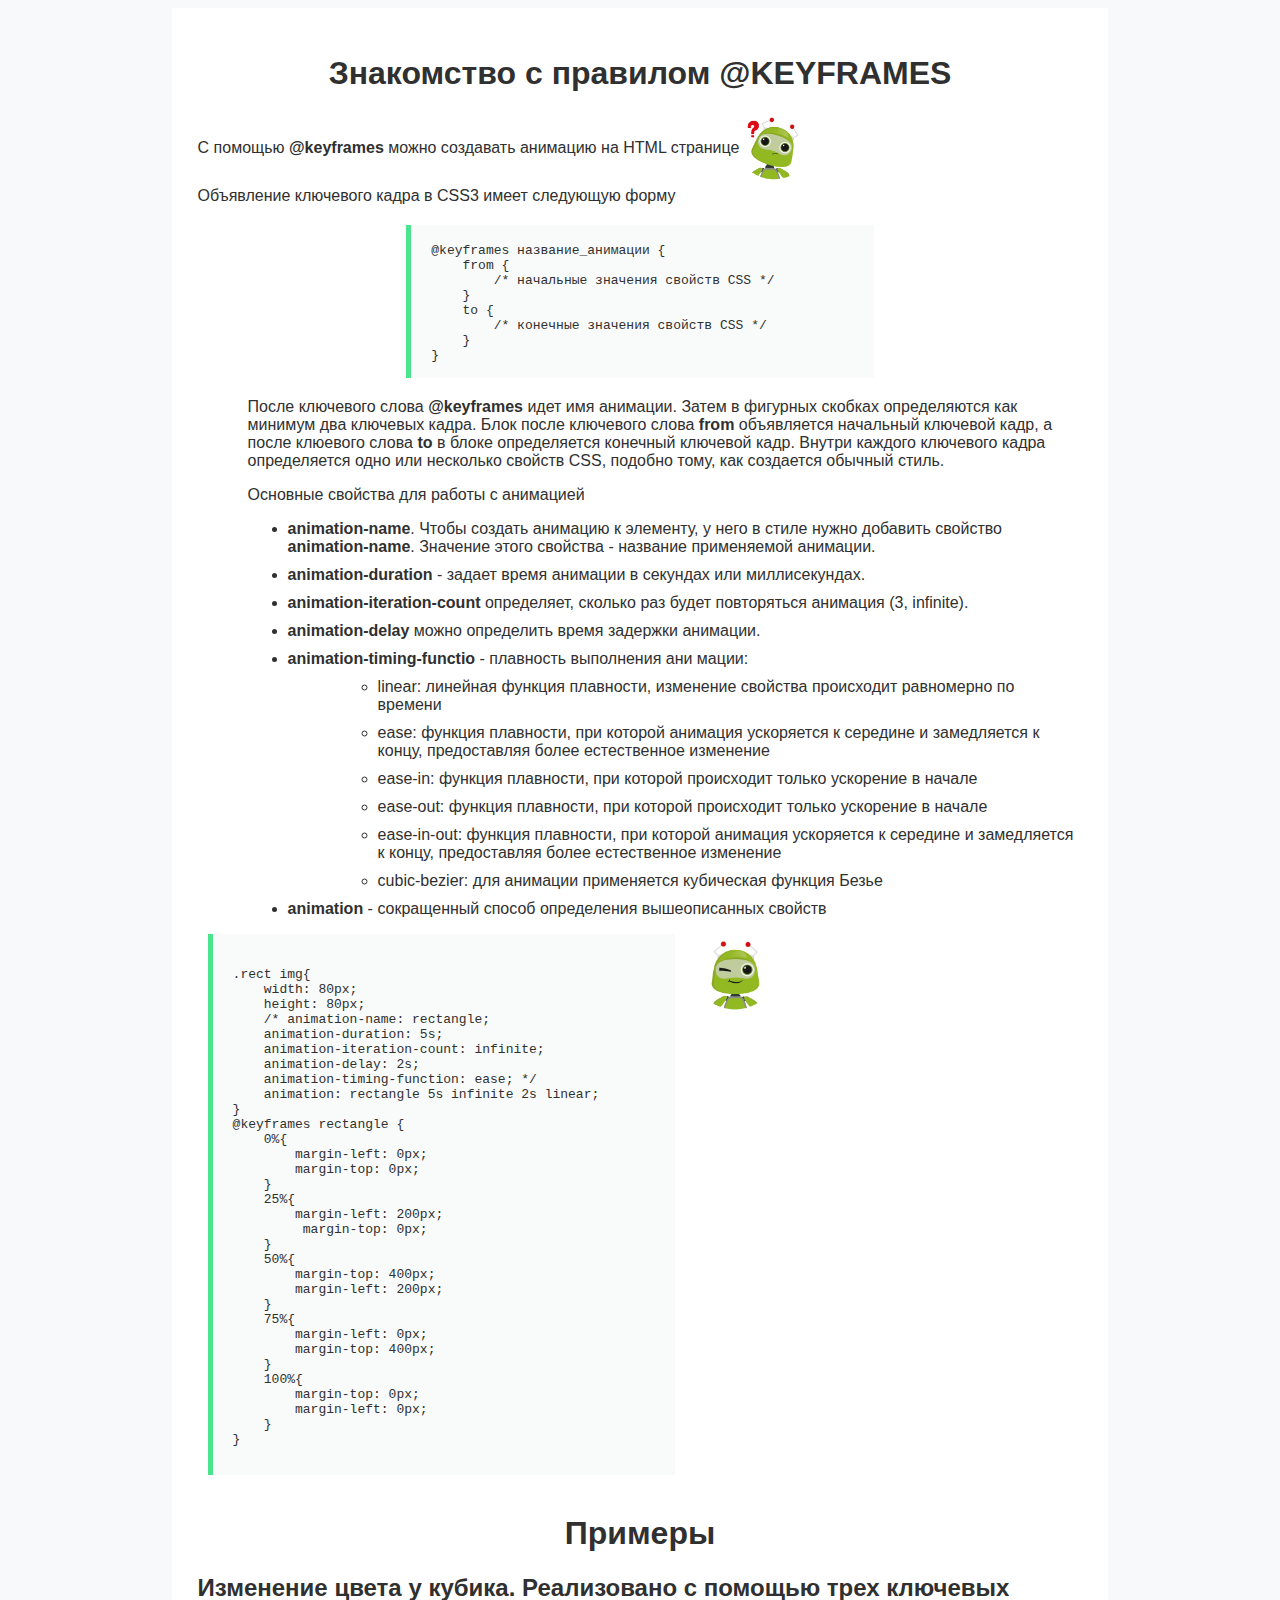
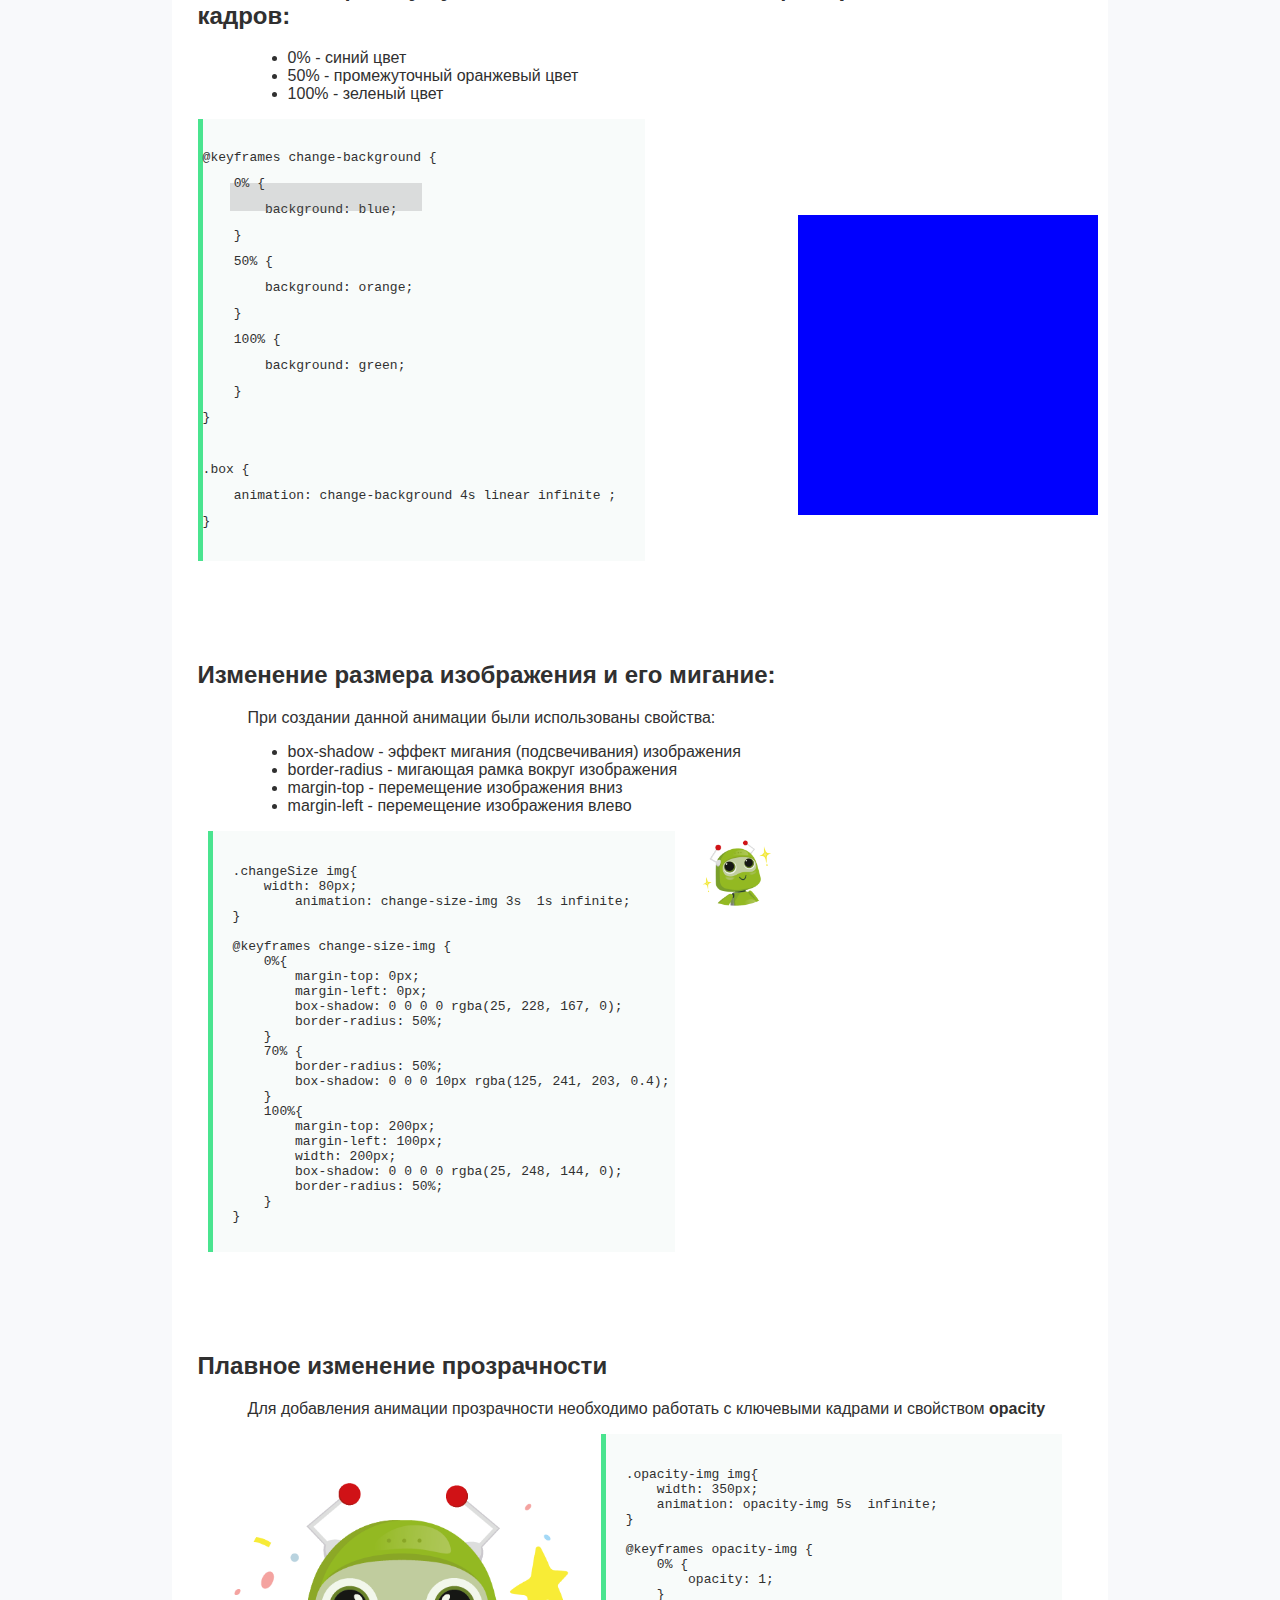
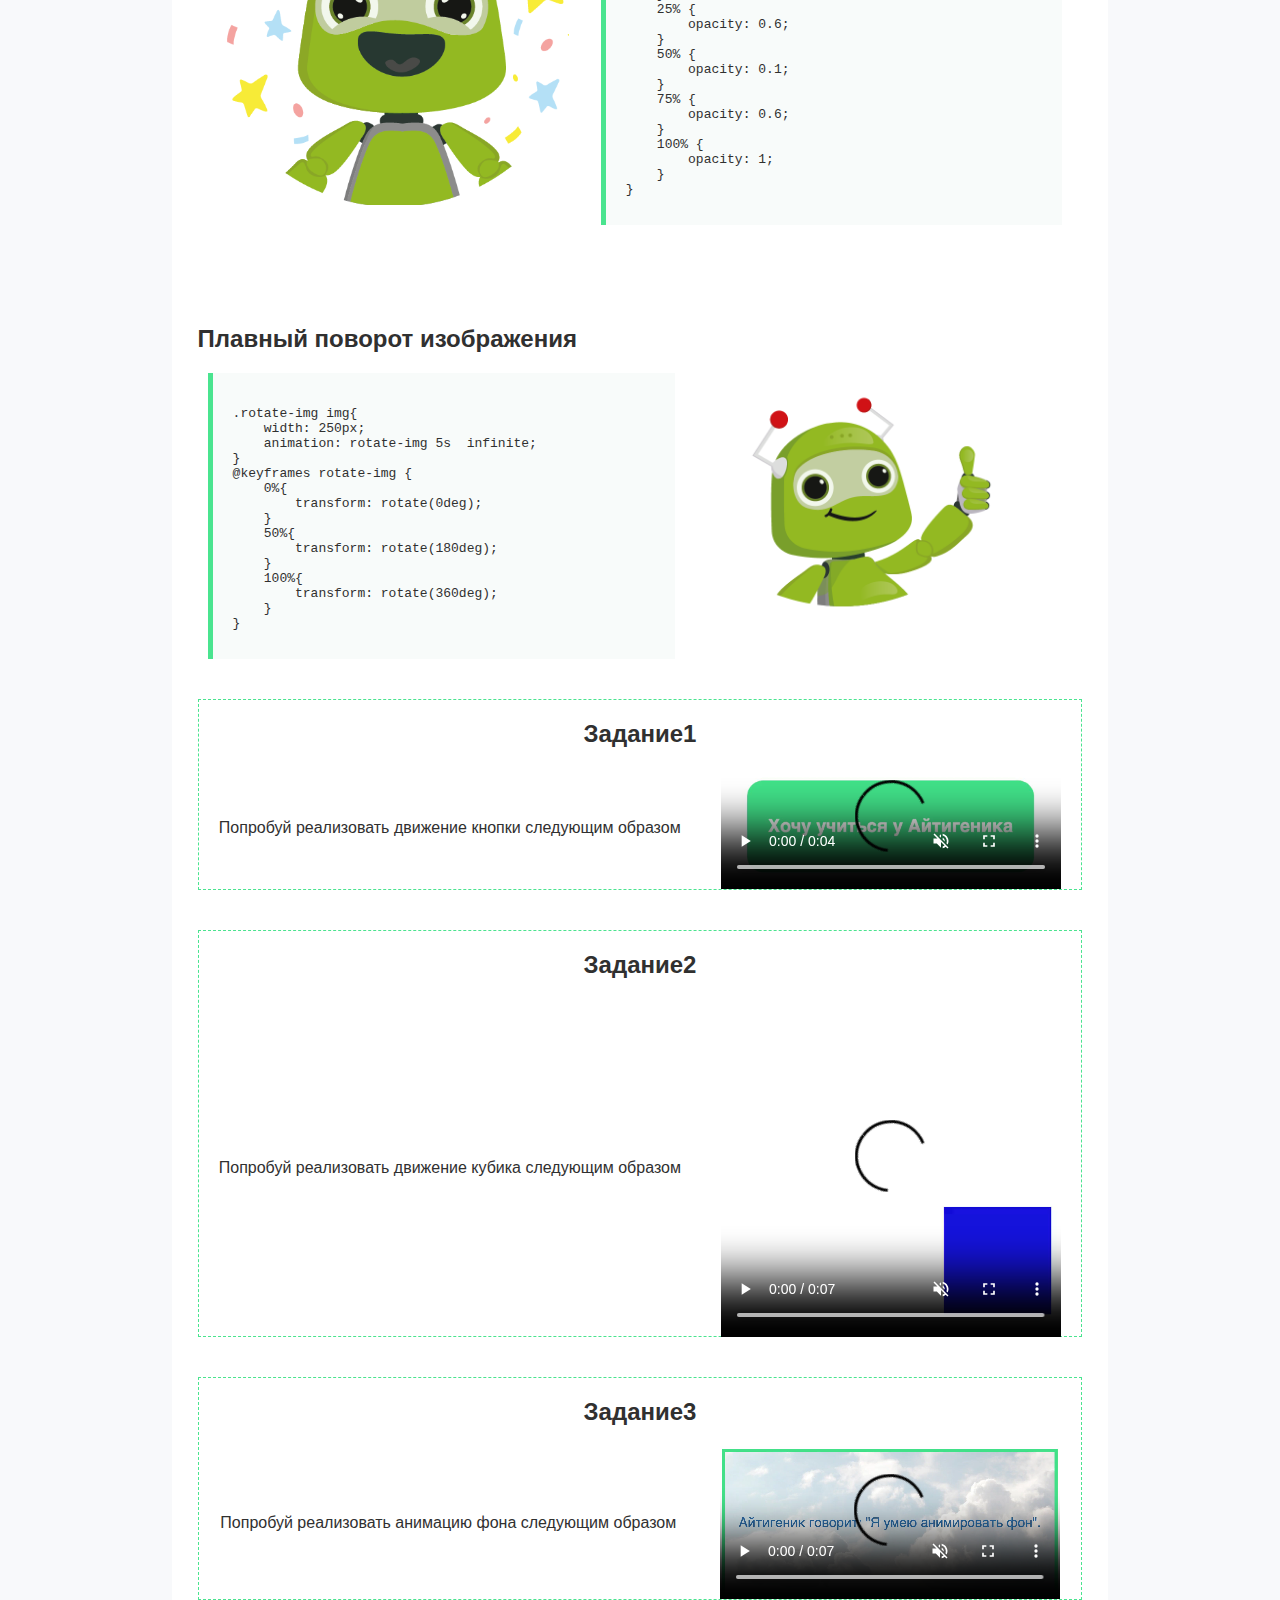
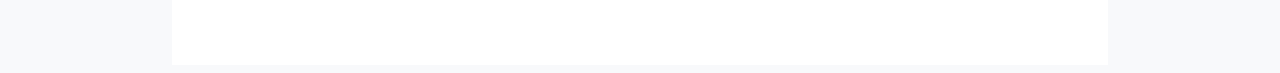
==== index.html @ 1381ea36 "first commit" ====
<!DOCTYPE html>
<html lang="en">
<head>
    <meta charset="UTF-8">
    <meta http-equiv="X-UA-Compatible" content="IE=edge">
    <meta name="viewport" content="width=device-width, initial-scale=1.0">
    <title>Document</title>
    <link rel="stylesheet" href="src/style.css">
</head>
<body>
    <main>
       <section>
           <h1 class="center">Знакомство с правилом <span class="upper">@keyframes</span></h1>
           <div class="row">
               <div class="title-height">С помощью <span class="bold">@keyframes</span> можно создавать анимацию на HTML странице</div>
               <div class="itgen-14">
                   <img src="src/image/itgenik-14.png" alt="">
               </div>
           </div>
           <div class="block-code">Объявление ключевого кадра в CSS3 имеет следующую форму</div>
           <div class="code">
               <code>
                    <pre>
@keyframes название_анимации {
    from {
        /* начальные значения свойств CSS */
    }
    to {
        /* конечные значения свойств CSS */
    }
}
                    </pre>
               </code>
           </div>
           <p class="margin-top">После ключевого слова <span class="bold">@keyframes</span> идет имя анимации. Затем в фигурных скобках определяются как минимум два ключевых кадра. Блок после ключевого слова <span class="bold">from</span> объявляется начальный ключевой кадр, а после клюевого слова <span class="bold">to</span> в блоке определяется конечный ключевой кадр. Внутри каждого ключевого кадра определяется одно или несколько свойств CSS, подобно тому, как создается обычный стиль.</p>
           <p>Основные свойства для работы с анимацией</p>
           <ul class="anim-style">
               <li><span class="bold">animation-name</span>. Чтобы создать анимацию к элементу, у него в стиле нужно добавить свойство <span class="bold">animation-name</span>. Значение этого свойства - название применяемой анимации.</li>
               <li><span class="bold">animation-duration</span> - задает время анимации в секундах или миллисекундах.</li>
               <li><span class="bold">animation-iteration-count</span> определяет, сколько раз будет повторяться анимация (3, infinite).</li>
               <li><span class="bold">animation-delay</span> можно определить время задержки анимации.</li>
               <li><span class="bold">animation-timing-functio</span> - плавность выполнения ани мации:</li>
               <ul>
                    <li>linear: линейная функция плавности, изменение свойства происходит равномерно по времени</li>
                    <li>ease: функция плавности, при которой анимация ускоряется к середине и замедляется к концу, предоставляя более естественное изменение</li>
                    <li>ease-in: функция плавности, при которой происходит только ускорение в начале</li>
                    <li>ease-out: функция плавности, при которой происходит только ускорение в начале</li>
                    <li>ease-in-out: функция плавности, при которой анимация ускоряется к середине и замедляется к концу, предоставляя более естественное изменение</li>
                    <li>cubic-bezier: для анимации применяется кубическая функция Безье</li>
               </ul>
               <li><span class="bold">animation</span> - сокращенный способ определения вышеописанных свойств</li>
            </ul>
            <div class="row">
                <div class="code code-rect">
<pre>
<code>    
.rect img{
    width: 80px;
    height: 80px;
    /* animation-name: rectangle;
    animation-duration: 5s;
    animation-iteration-count: infinite;
    animation-delay: 2s;
    animation-timing-function: ease; */
    animation: rectangle 5s infinite 2s linear;
}
@keyframes rectangle {
    0%{
        margin-left: 0px; 
        margin-top: 0px;
    }
    25%{
        margin-left: 200px;
         margin-top: 0px;
    }
    50%{
        margin-top: 400px; 
        margin-left: 200px;
    }
    75%{
        margin-left: 0px; 
        margin-top: 400px;
    }
    100%{
        margin-top: 0px; 
        margin-left: 0px;
    }
}
</code>
</pre>                    
                </div>
                <div class="rect">
                    <img src="src/image/itgenik-12.png" alt="">
                </div>
            </div>        
        </section>
        <section cl>
            <h1 class="center">Примеры</h1>
            <h2>Изменение цвета у кубика. Реализовано с помощью трех ключевых кадров:</h2>
            <ul>
                <li>0% - синий цвет</li>
                <li>50% - промежуточный оранжевый цвет</li>
                <li>100% - зеленый цвет</li>
            </ul>
            <div class="example1">
                <div class="code1">
                    <pre><code>
@keyframes change-background {
    0% {
        background: blue;
    }
    50% {
        background: orange;
    }
    100% {
        background: green;
    }
}
                      
.box {
    animation: change-background 4s linear infinite ;
}
                    </code></pre>
                  </div>
                  <div class="box"></div>
                  <div class="highlight"></div>
            </div>
            <h2 class="example-p">Изменение размера изображения и его мигание:</h2>
            <p>При создании данной анимации были использованы свойства:</p>
            <ul>
                <li>box-shadow - эффект мигания (подсвечивания) изображения</li>
                <li>border-radius - мигающая рамка вокруг изображения</li>
                <li>margin-top - перемещение изображения вниз</li>
                <li>margin-left - перемещение изображения влево</li>
            </ul>
            <div class="row">
                <div class="code code-rect">
<pre>
<code>
.changeSize img{
    width: 80px; 
        animation: change-size-img 3s  1s infinite;
}
     
@keyframes change-size-img {
    0%{
        margin-top: 0px;
        margin-left: 0px;
        box-shadow: 0 0 0 0 rgba(25, 228, 167, 0);
        border-radius: 50%;
    }
    70% {
        border-radius: 50%;
        box-shadow: 0 0 0 10px rgba(125, 241, 203, 0.4);
    }
    100%{
        margin-top: 200px;
        margin-left: 100px;
        width: 200px;
        box-shadow: 0 0 0 0 rgba(25, 248, 144, 0);
        border-radius: 50%;
    }
}
</code>
</pre>
                </div>
                <div class="changeSize">
                    <img src="src/image/itgenik-02.png" alt="">
                </div>
            </div>
            <h2 class="example-p">Плавное изменение прозрачности</h2>
            <p>Для добавления анимации прозрачности необходимо работать с ключевыми кадрами и свойством <span class="bold">opacity</span></p>
            <div class="row">
                
                <div class="opacity-img">
                    <img src="src/image/itgenik-08.png" alt="">
                </div>
                <div class="code code-rect">
<pre>
<code>
.opacity-img img{
    width: 350px;
    animation: opacity-img 5s  infinite;
}
    
@keyframes opacity-img {
    0% {
        opacity: 1;
    }
    25% {
        opacity: 0.6;
    }
    50% {
        opacity: 0.1;
    }
    75% {
        opacity: 0.6;
    }
    100% {
        opacity: 1;
    }
}
</code>
</pre>
                </div>
            </div>
            <h2 class="example-p">Плавный поворот изображения</h2>
            <div class="row">
                <div class="code code-rect">
<pre>
<code>
.rotate-img img{
    width: 250px;
    animation: rotate-img 5s  infinite;
}
@keyframes rotate-img {
    0%{
        transform: rotate(0deg);
    }
    50%{
        transform: rotate(180deg);
    }
    100%{
        transform: rotate(360deg);
    }
}
</code>
</pre>
                </div>
                <div class="rotate-img">
                    <img src="src/image/itgenik-01.png" alt="">
                </div>
            </div>            
            
        </section>
        <section  class="practice">
            <h2 class="center">Заданиe1</h2>
            <div class="task1 row">
                <div >Попробуй реализовать движение кнопки следующим образом</div>
                <div>
                    <video controls autoplay muted loop>
                        <source src="src/video/task1.mp4" type="video/mp4">
                    </video>
                </div>
            </div>
        </section>
        <section  class="practice">
            <h2 class="center">Заданиe2</h2>
            <div class="task1 row">
                <div >Попробуй реализовать движение  кубика следующим образом</div>
                <div>
                    <video controls autoplay muted loop>
                        <source src="src/video/task2.mp4" type="video/mp4">
                    </video>
                </div>
            </div>
        </section>
        <section  class="practice">
            <h2 class="center">Заданиe3</h2>
            <div class="task1 row">
                <div >Попробуй реализовать анимацию фона следующим образом</div>
                <div>
                    <video controls autoplay muted loop>
                        <source src="src/video/task3.mp4" type="video/mp4">
                    </video>
                </div>
            </div>
        </section>

        
    </main>

<script src="src/script.js"></script>
</body>
</html>
---- src/style.css ----
body{
    font-family: "Trebuchet MS", sans-serif;
    color: #303030;
    background: #F8F9FB;
}
main{
    width: 70%;
    background: #ffffff;
    margin: 0 auto;
    padding: 2%;
}
section{
    margin-bottom: 40px;
}
p, ul{
    margin-left: 50px;
}
.upper{
    text-transform: uppercase;
}
.center{
    text-align: center;
}
.bold{
    font-weight: bold;
}
.row{
    display: flex;
    flex-direction: row;
}
.itgen-14 img{
    width: 70px;
    height: 70px;
    animation: itgen-14 3s infinite;
}
.title-height{
    line-height: 70px;
}
.block-code{
    margin-bottom: 20px;
}
.code{
    padding-top: 5px;
    padding-left: 20px;
    margin: 0 auto;
    width: 50%;
    height: auto;
    background: #f8fbfa;
    border-left: 5px solid #4ae48f;
}

.margin-top{
    margin-top: 20px;
}

.anim-style li{
    margin-bottom: 10px;
}
.code-rect{
    width: 50%;
    margin-left: 10px;
    margin-right: 20px;
}

@keyframes itgen-14 {
    0%{margin-left: 0px;}
    50%{margin-left: 150px;}
    100%{margin-left: 0px;}
}

.rect img{
    width: 80px;
    height: 80px;
    /* animation-name: rectangle;
    animation-duration: 5s;
    animation-iteration-count: infinite;
    animation-delay: 2s;
    animation-timing-function: ease; */
    animation: rectangle 5s infinite 2s linear;
}
@keyframes rectangle {
    0%{margin-left: 0px; margin-top: 0px;}
    25%{margin-left: 200px; margin-top: 0px;}
    50%{margin-top: 400px; margin-left: 200px;}
    75%{margin-left: 0px; margin-top: 400px;}
    100%{margin-top: 0px; margin-left: 0px;}
}
.example-p{
    margin-top: 100px;
}
.changeSize img{
   width: 80px; 
   animation: change-size-img 3s  1s infinite;
}

@keyframes change-size-img {
    0%{
        margin-top: 0px;
        margin-left: 0px;
        box-shadow: 0 0 0 0 rgba(25, 228, 167, 0);
        border-radius: 50%;
    }
    70% {
        border-radius: 50%;
		box-shadow: 0 0 0 10px rgba(125, 241, 203, 0.4);
	}
    100%{
        margin-top: 200px;
        margin-left: 100px;
        width: 200px;
        box-shadow: 0 0 0 0 rgba(25, 248, 144, 0);
        border-radius: 50%;
    }
}
.opacity-img{
    width: 45%;
    display: flex;
    justify-content: center;
    align-items: center;
}
.opacity-img img{
    width: 350px;
    animation: opacity-img 5s  infinite;

}

@keyframes opacity-img {
    0% {
		opacity: 1;
	}
	25% {
		opacity: 0.6;
	}
	50% {
		opacity: 0.1;
	}
	75% {
		opacity: 0.6;
	}
	100% {
		opacity: 1;
	}
    
}
.rotate-img{
    margin-left: 50px;
}
.rotate-img img{
    width: 250px;
    animation: rotate-img 5s  infinite;
}
@keyframes rotate-img {
    0%{transform: rotate(0deg);}
    50%{transform: rotate(180deg);}
    100%{transform: rotate(360deg);}
}
/* example */
.example1{
    position: relative;
}
.box {
    animation: change-background 4s linear infinite ;
  }
  
  /* Keyframes */
  @keyframes change-background {
    0% {
      background: blue;
    }
    50% {
      background: orange;
    }
    100% {
      background: green;
    }
  }
  .code1{
    background: #f8fbfa;
    border-left: 5px solid #4ae48f;
    width: 50%;

  }
  .code1 pre {
    line-height: 2;
  }
  
  .box {
    background: blue;
    position: absolute;
    left: 600px;
    top: 6em;
    height: 300px;
    width: 300px;
  }
  
  .highlight {
    animation: move-highlight 4s linear infinite ;
    height: 1.75em;
    width: 12em;
    background: rgba(100,100,100,0.2);
    position: absolute;
    top: 4em;
    left: 2em;
  }
  
  @keyframes move-highlight {
    100% {
      top: 17em;
    }
  }
.practice{
    border: 1px dashed #4ae48f;
}
.task1 video{
    width: 340px;
}
.task1 div{
    display: flex;
    align-items: center;
}
.task1.row{
    justify-content: space-around;
}
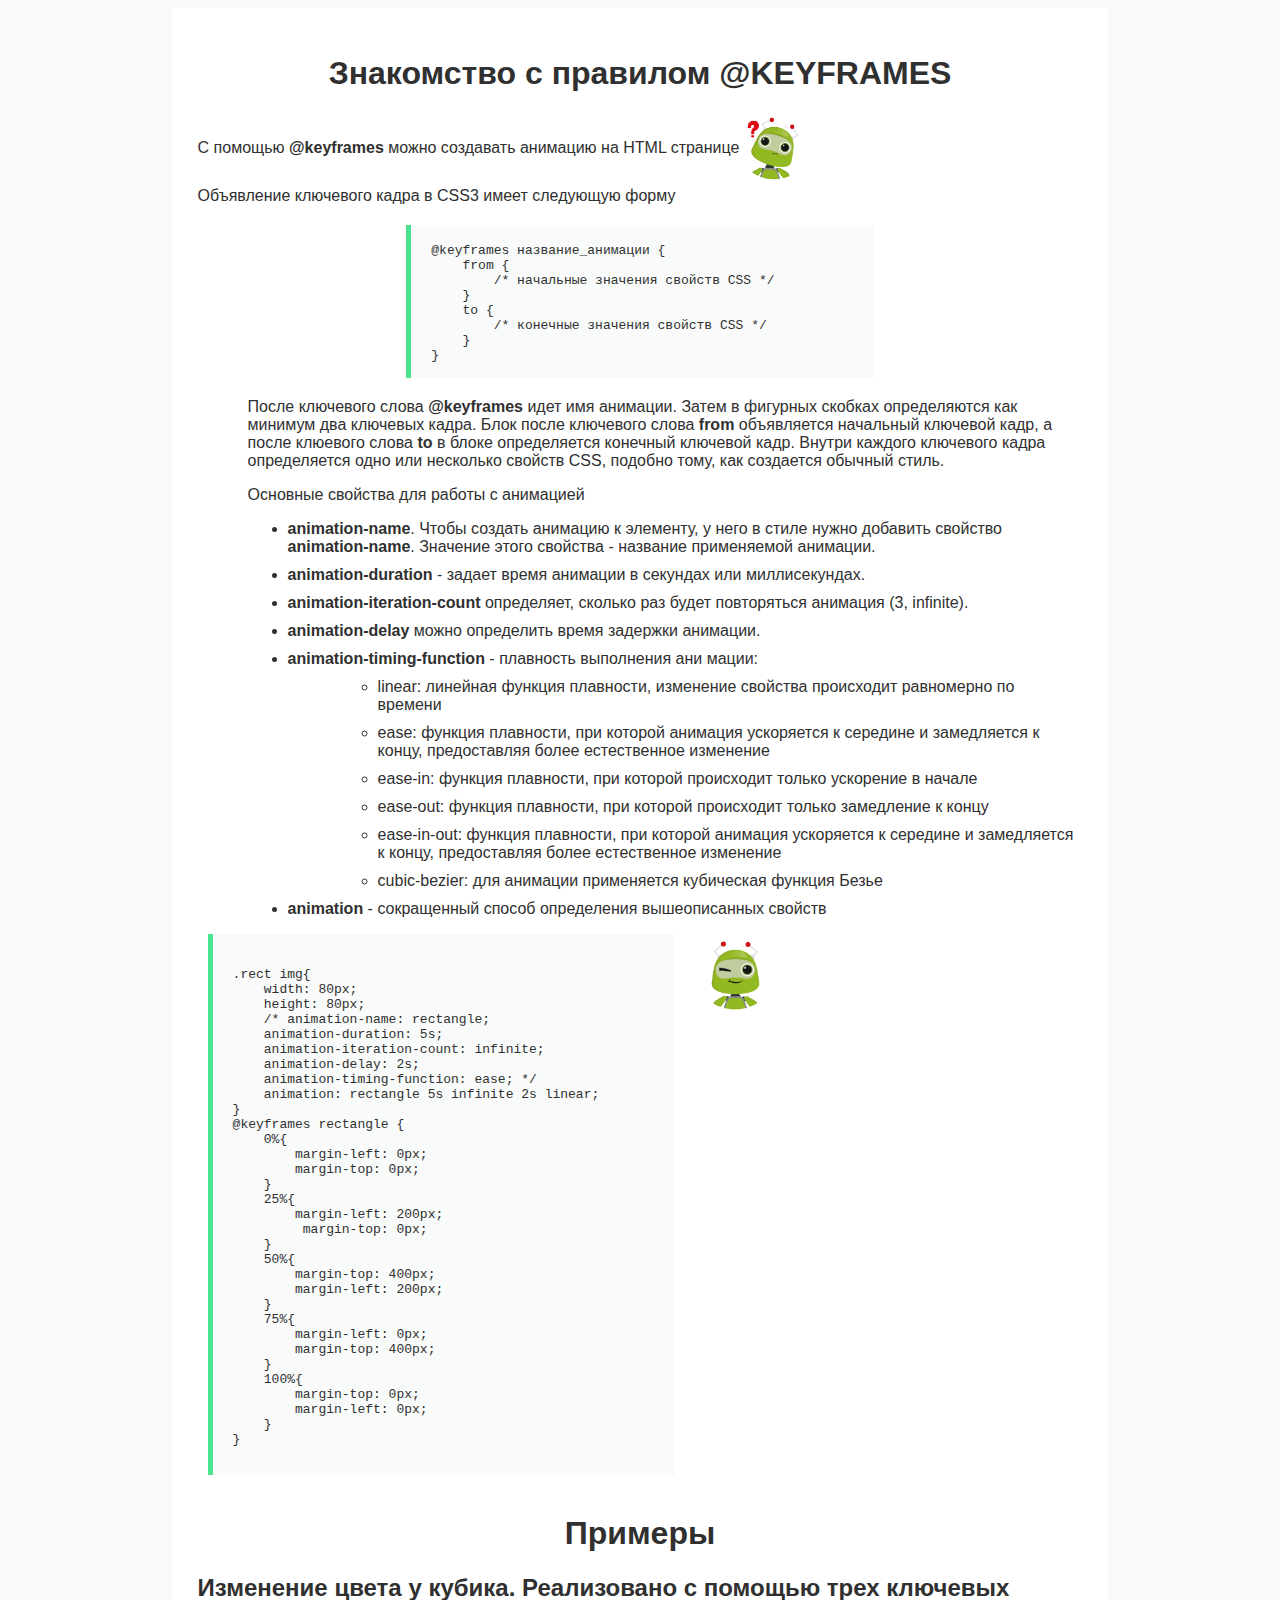
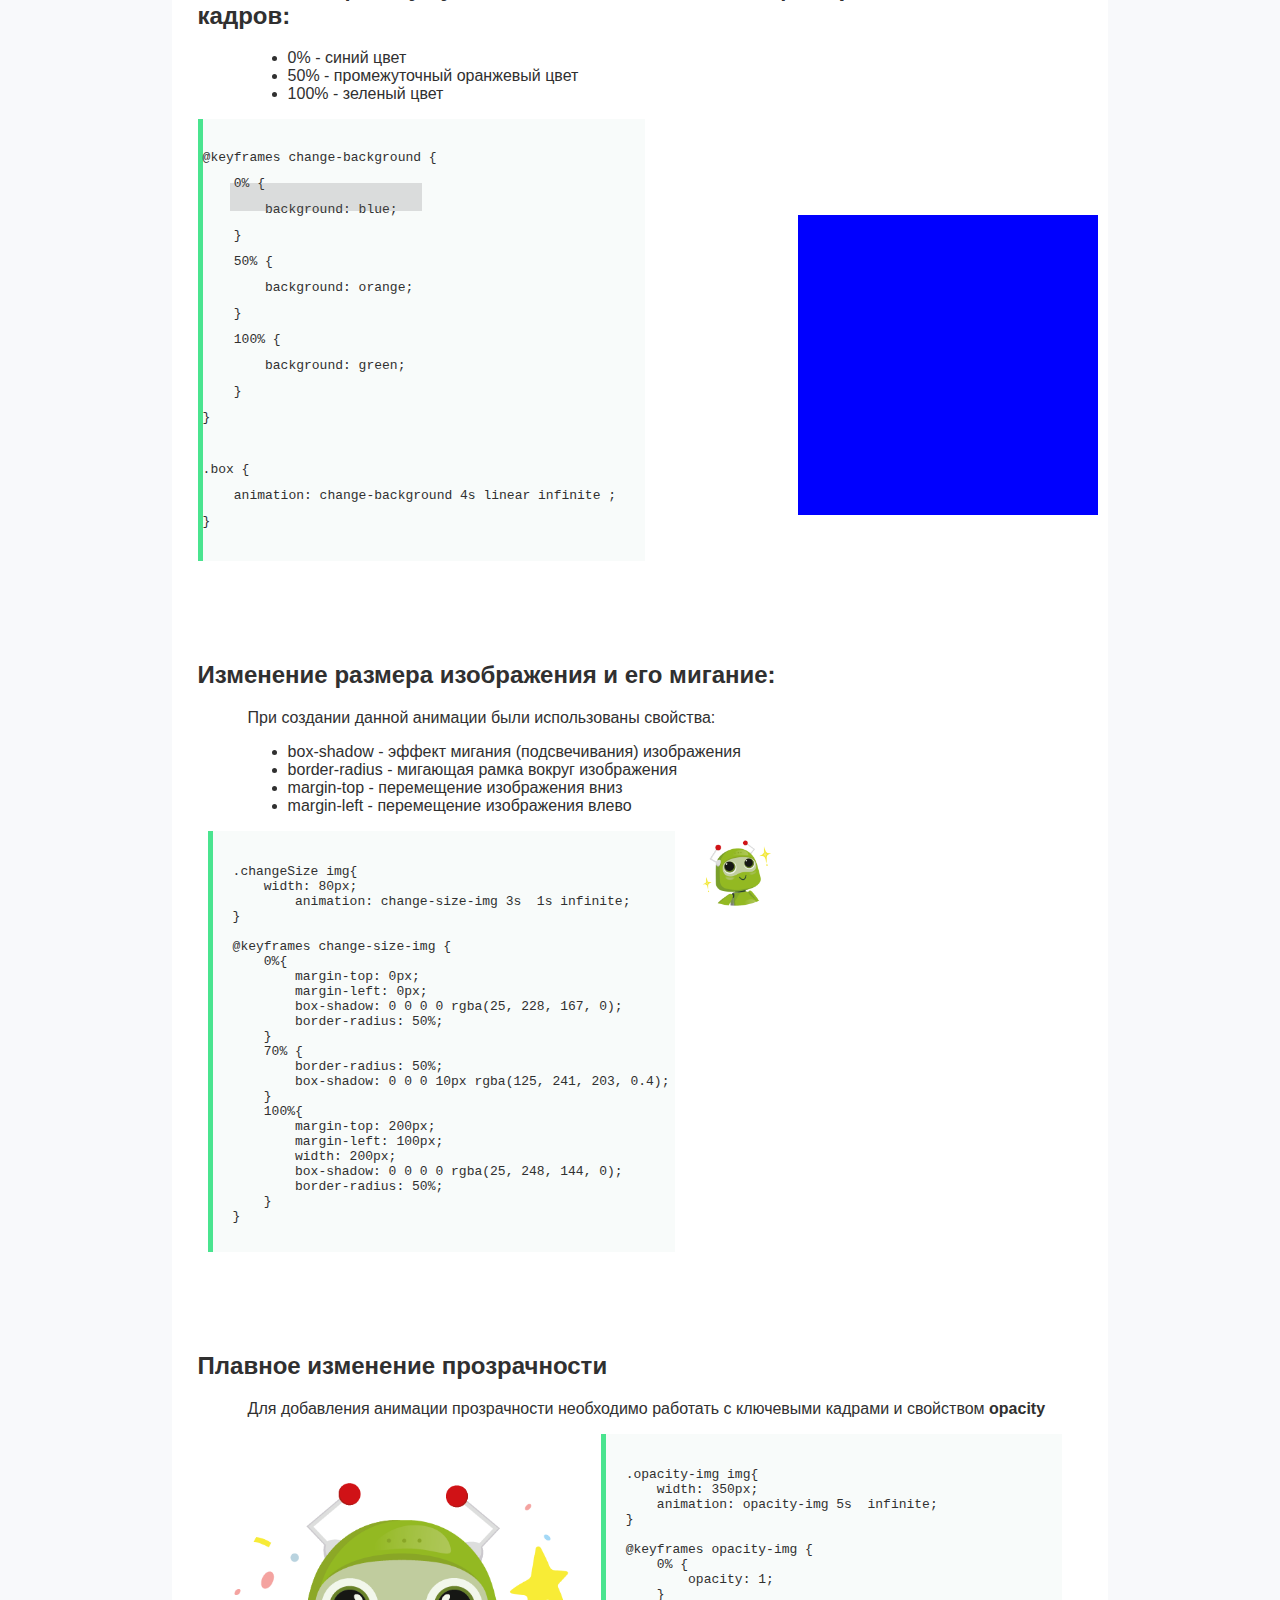
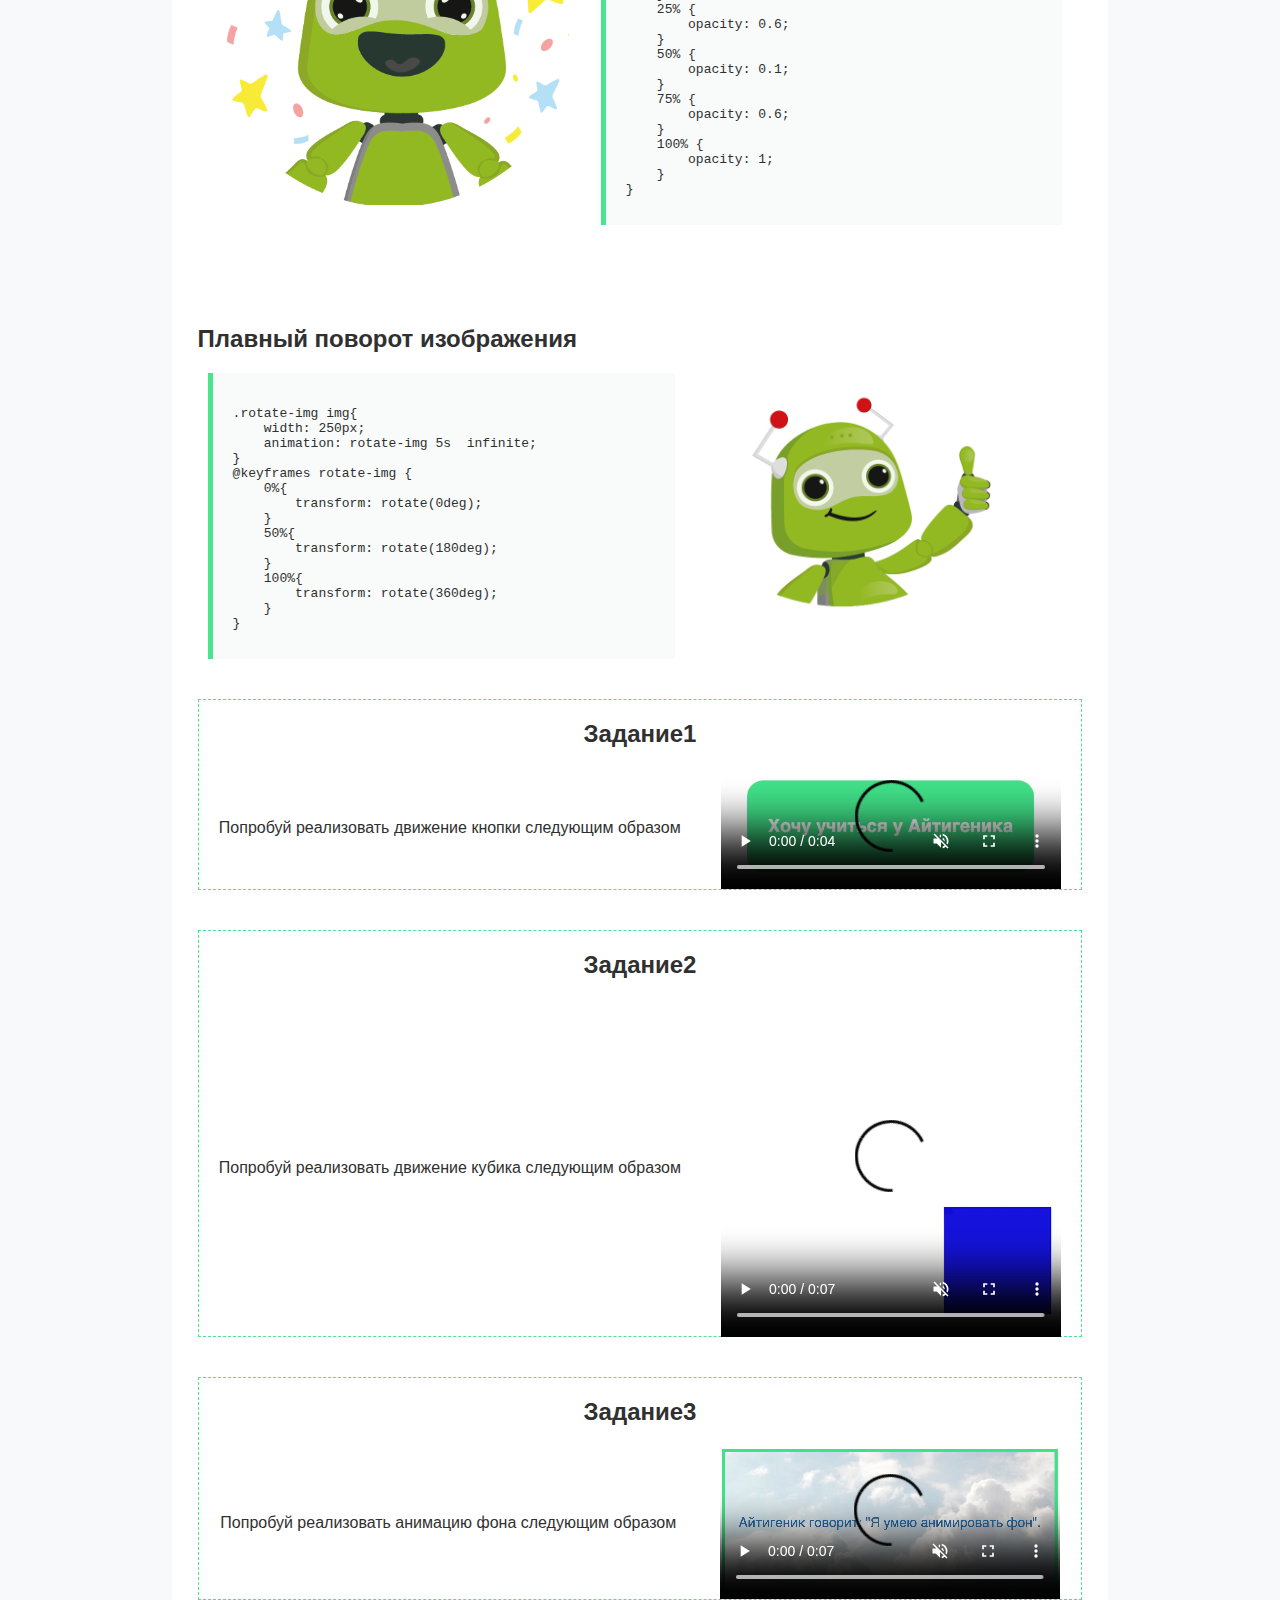
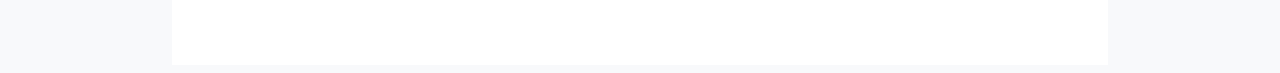
==== commit e8b6158e: "Update index.html" ====
--- a/index.html
+++ b/index.html
@@ -39,12 +39,12 @@
                <li><span class="bold">animation-duration</span> - задает время анимации в секундах или миллисекундах.</li>
                <li><span class="bold">animation-iteration-count</span> определяет, сколько раз будет повторяться анимация (3, infinite).</li>
                <li><span class="bold">animation-delay</span> можно определить время задержки анимации.</li>
-               <li><span class="bold">animation-timing-functio</span> - плавность выполнения ани мации:</li>
+               <li><span class="bold">animation-timing-function</span> - плавность выполнения ани мации:</li>
                <ul>
                     <li>linear: линейная функция плавности, изменение свойства происходит равномерно по времени</li>
                     <li>ease: функция плавности, при которой анимация ускоряется к середине и замедляется к концу, предоставляя более естественное изменение</li>
                     <li>ease-in: функция плавности, при которой происходит только ускорение в начале</li>
-                    <li>ease-out: функция плавности, при которой происходит только ускорение в начале</li>
+                    <li>ease-out: функция плавности, при которой происходит только замедление к концу</li>
                     <li>ease-in-out: функция плавности, при которой анимация ускоряется к середине и замедляется к концу, предоставляя более естественное изменение</li>
                     <li>cubic-bezier: для анимации применяется кубическая функция Безье</li>
                </ul>
@@ -272,4 +272,4 @@
 
 <script src="src/script.js"></script>
 </body>
-</html>+</html>
